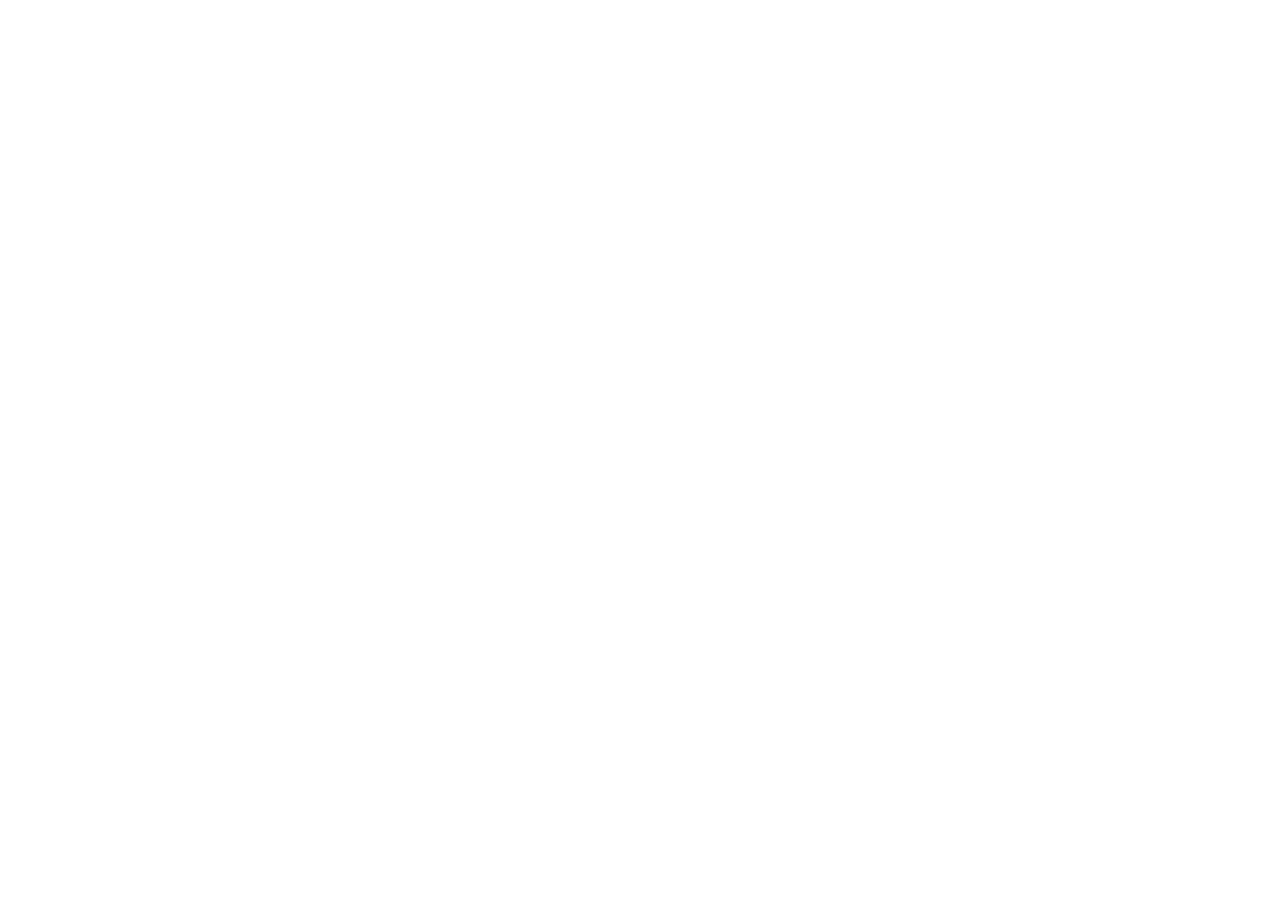
==== StarWars.html @ 44f23a78 "first commit with base file structure" ====
<!-- HTML File -->
<!DOCTYPE html>
<html lang="en">
<head>
    <meta charset="UTF-8">
    <meta name="viewport" content="width=device-width, initial-scale=1.0">
    <meta http-equiv="X-UA-Compatible" content="ie=edge">
    <title>StarWars Triva</title>
    <link rel="stylesheet" href="https://stackpath.bootstrapcdn.com/bootstrap/4.3.1/css/bootstrap.min.css" integrity="sha384-ggOyR0iXCbMQv3Xipma34MD+dH/1fQ784/j6cY/iJTQUOhcWr7x9JvoRxT2MZw1T" crossorigin="anonymous">
    <link rel="stylesheet" href="assets/css/style.css">
    <!-- top(?)  or bottom(?) -->
    <script src="https://cdnjs.cloudflare.com/ajax/libs/jquery/3.2.1/jquery.min.js"></script>

</head>
<body>
    

    <script src="https://stackpath.bootstrapcdn.com/bootstrap/4.3.1/js/bootstrap.min.js" integrity="sha384-JjSmVgyd0p3pXB1rRibZUAYoIIy6OrQ6VrjIEaFf/nJGzIxFDsf4x0xIM+B07jRM" crossorigin="anonymous"></script>
    <script src="https://code.jquery.com/jquery-3.3.1.slim.min.js" integrity="sha384-q8i/X+965DzO0rT7abK41JStQIAqVgRVzpbzo5smXKp4YfRvH+8abtTE1Pi6jizo" crossorigin="anonymous"></script>
<script src="https://cdnjs.cloudflare.com/ajax/libs/popper.js/1.14.7/umd/popper.min.js" integrity="sha384-UO2eT0CpHqdSJQ6hJty5KVphtPhzWj9WO1clHTMGa3JDZwrnQq4sF86dIHNDz0W1" crossorigin="anonymous"></script>
</body>
</html>
---- assets/css/style.css ----
/* this is the CSS page */
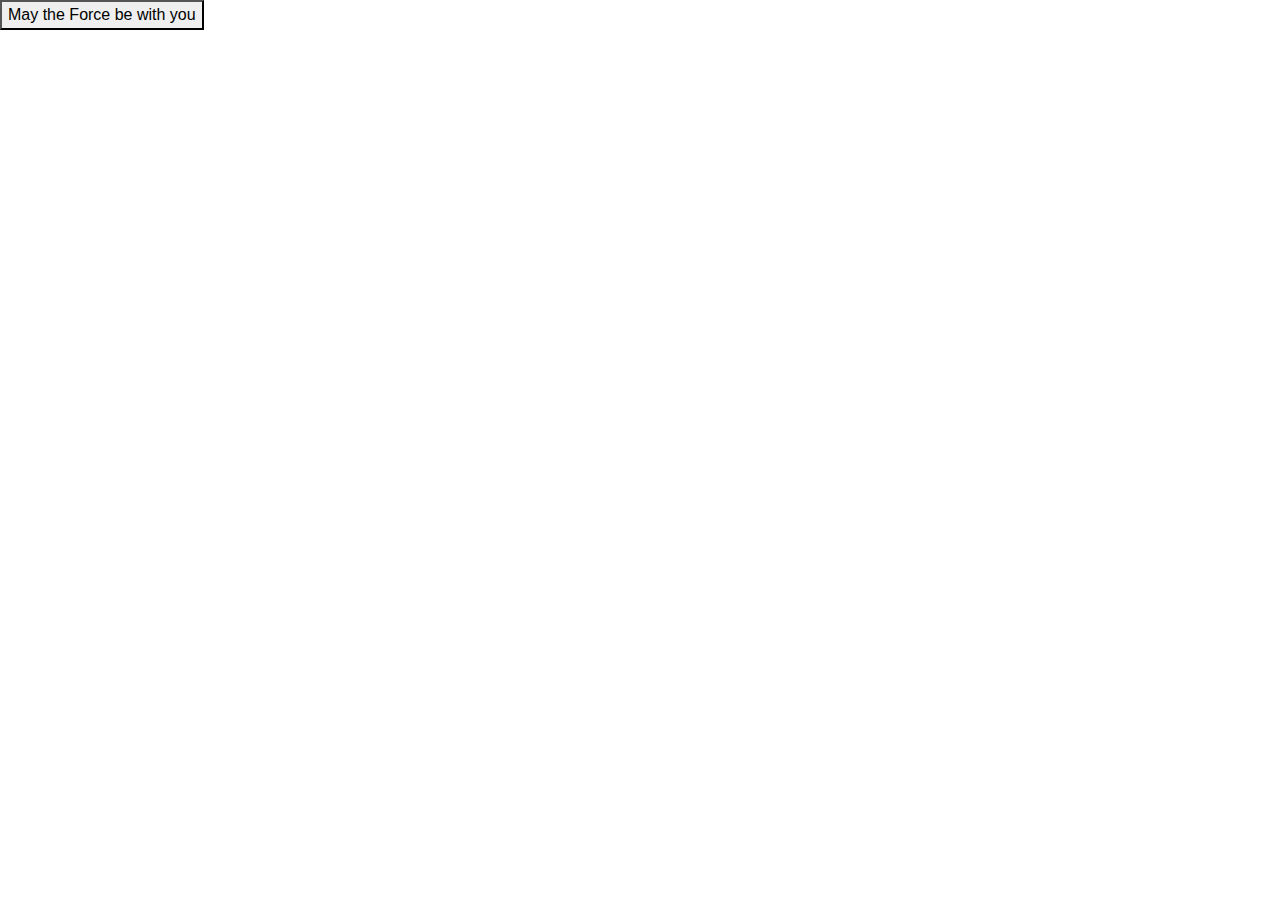
==== commit 2084ac82: "Questions and answers added to app.js file" ====
--- a/StarWars.html
+++ b/StarWars.html
@@ -13,6 +13,9 @@
 
 </head>
 <body>
+    <div id="quiz"></div> 
+    <button id="Answers">May the Force be with you </button>
+    <div id="Results"></div>
     
 
     <script src="https://stackpath.bootstrapcdn.com/bootstrap/4.3.1/js/bootstrap.min.js" integrity="sha384-JjSmVgyd0p3pXB1rRibZUAYoIIy6OrQ6VrjIEaFf/nJGzIxFDsf4x0xIM+B07jRM" crossorigin="anonymous"></script>
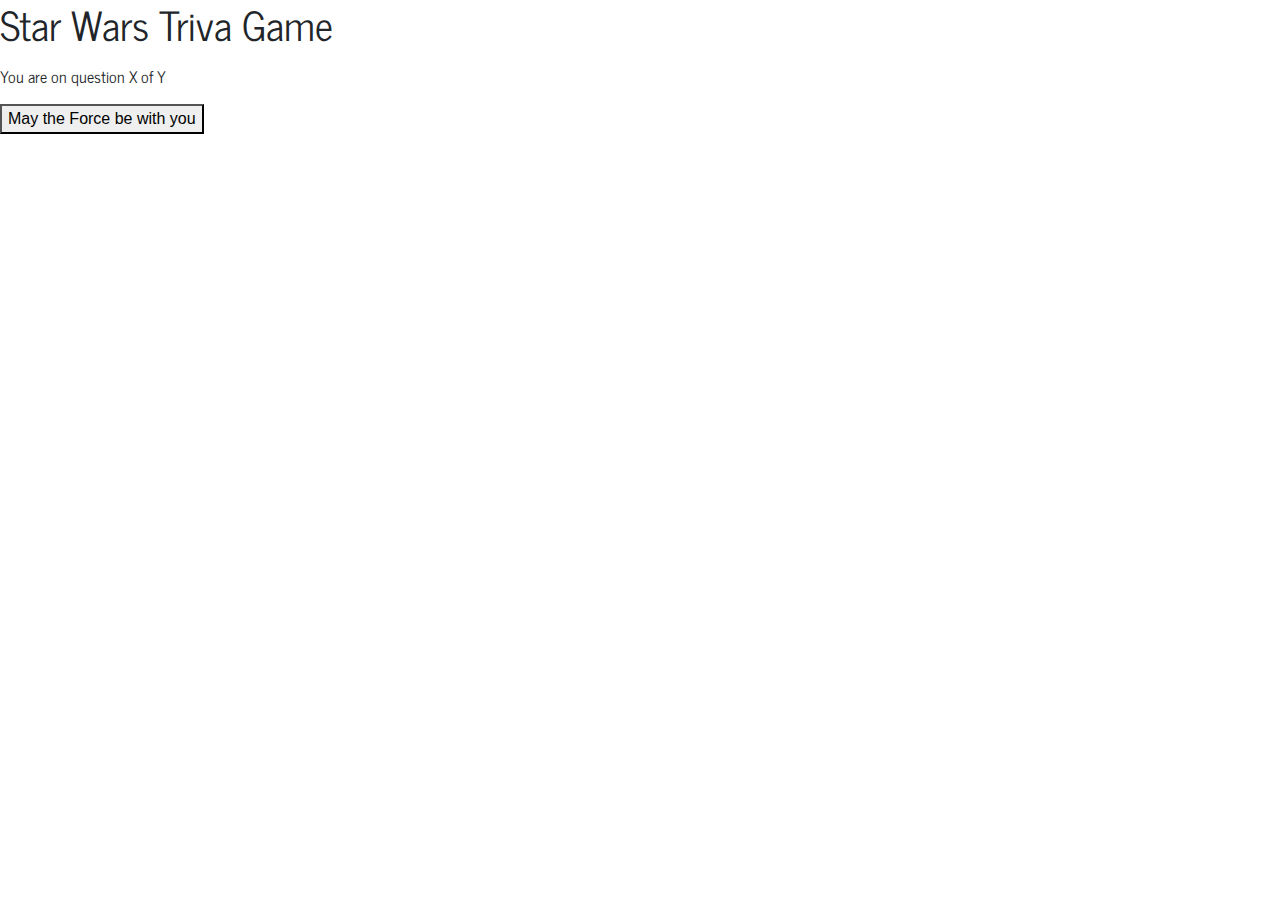
==== commit 6ccf6c19: "started HTML" ====
--- a/StarWars.html
+++ b/StarWars.html
@@ -1,25 +1,52 @@
 <!-- HTML File -->
 <!DOCTYPE html>
 <html lang="en">
+
 <head>
     <meta charset="UTF-8">
     <meta name="viewport" content="width=device-width, initial-scale=1.0">
     <meta http-equiv="X-UA-Compatible" content="ie=edge">
     <title>StarWars Triva</title>
-    <link rel="stylesheet" href="https://stackpath.bootstrapcdn.com/bootstrap/4.3.1/css/bootstrap.min.css" integrity="sha384-ggOyR0iXCbMQv3Xipma34MD+dH/1fQ784/j6cY/iJTQUOhcWr7x9JvoRxT2MZw1T" crossorigin="anonymous">
+    <link rel="stylesheet" href="https://stackpath.bootstrapcdn.com/bootstrap/4.3.1/css/bootstrap.min.css"
+        integrity="sha384-ggOyR0iXCbMQv3Xipma34MD+dH/1fQ784/j6cY/iJTQUOhcWr7x9JvoRxT2MZw1T" crossorigin="anonymous">
     <link rel="stylesheet" href="assets/css/style.css">
-    <!-- top(?)  or bottom(?) -->
+    <link href="https://fonts.googleapis.com/css?family=News+Cycle" rel="stylesheet">
     <script src="https://cdnjs.cloudflare.com/ajax/libs/jquery/3.2.1/jquery.min.js"></script>
 
 </head>
+
 <body>
-    <div id="quiz"></div> 
+    <div class="box">
+        <div id="game">
+            <div class="title">
+                <h1> Star Wars Triva Game</h1>
+                <p id="quest"></p>
+                <div class="ans">
+                    <ans id="btn0"><span id="guess0"></span></ans>
+                    <ans id="btn0"><span id="guess1"></span></ans>
+                    <ans id="btn0"><span id="guess2"></span></ans>
+                </div>
+                <p id="tracker">You are on question X of Y </p>
+            </div>
+        </div>
+    </div>
+
+
+
+    <div id="quiz"></div>
     <button id="Answers">May the Force be with you </button>
     <div id="Results"></div>
-    
 
-    <script src="https://stackpath.bootstrapcdn.com/bootstrap/4.3.1/js/bootstrap.min.js" integrity="sha384-JjSmVgyd0p3pXB1rRibZUAYoIIy6OrQ6VrjIEaFf/nJGzIxFDsf4x0xIM+B07jRM" crossorigin="anonymous"></script>
-    <script src="https://code.jquery.com/jquery-3.3.1.slim.min.js" integrity="sha384-q8i/X+965DzO0rT7abK41JStQIAqVgRVzpbzo5smXKp4YfRvH+8abtTE1Pi6jizo" crossorigin="anonymous"></script>
-<script src="https://cdnjs.cloudflare.com/ajax/libs/popper.js/1.14.7/umd/popper.min.js" integrity="sha384-UO2eT0CpHqdSJQ6hJty5KVphtPhzWj9WO1clHTMGa3JDZwrnQq4sF86dIHNDz0W1" crossorigin="anonymous"></script>
+    <script src="assets/javascript/app.js"></script>
+    <script src="https://stackpath.bootstrapcdn.com/bootstrap/4.3.1/js/bootstrap.min.js"
+        integrity="sha384-JjSmVgyd0p3pXB1rRibZUAYoIIy6OrQ6VrjIEaFf/nJGzIxFDsf4x0xIM+B07jRM"
+        crossorigin="anonymous"></script>
+    <script src="https://code.jquery.com/jquery-3.3.1.slim.min.js"
+        integrity="sha384-q8i/X+965DzO0rT7abK41JStQIAqVgRVzpbzo5smXKp4YfRvH+8abtTE1Pi6jizo"
+        crossorigin="anonymous"></script>
+    <script src="https://cdnjs.cloudflare.com/ajax/libs/popper.js/1.14.7/umd/popper.min.js"
+        integrity="sha384-UO2eT0CpHqdSJQ6hJty5KVphtPhzWj9WO1clHTMGa3JDZwrnQq4sF86dIHNDz0W1"
+        crossorigin="anonymous"></script>
 </body>
+
 </html>--- a/assets/css/style.css
+++ b/assets/css/style.css
@@ -1 +1,15 @@
-/* this is the CSS page */+/* this is the CSS page */
+/* font-family: 'News Cycle', sans-serif; */
+.title {
+    margin-top: 40 px;
+    font-family: 'News Cycle', sans-serif;
+}
+.spacer75 { 
+    height: 75px;
+     width: 100%;
+    font-size: 0;
+     margin: 0;
+     padding: 0;
+     border: 0;
+     display: block;
+     }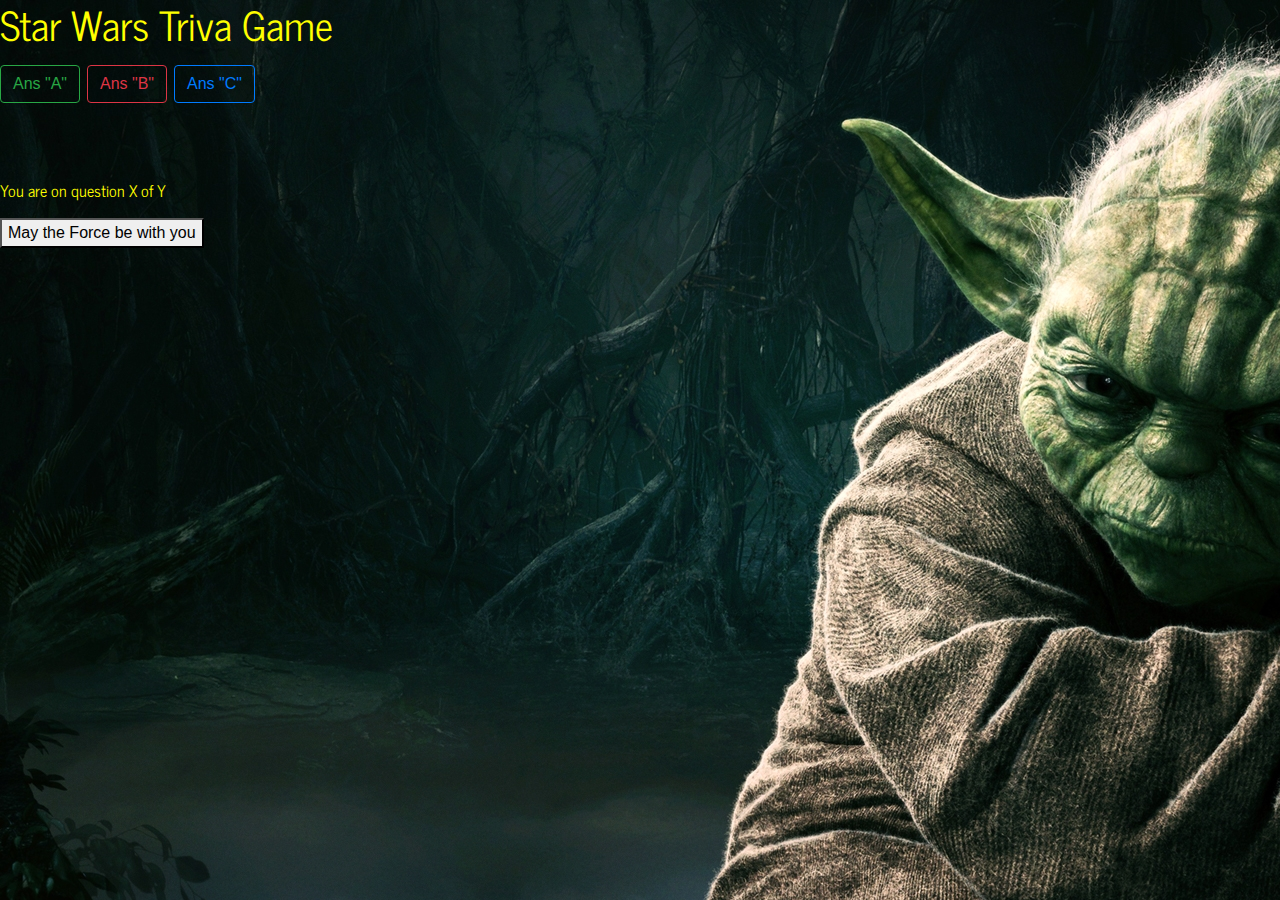
==== commit 4d35cc8e: "added button with bootstrap HTML looking Good!" ====
--- a/StarWars.html
+++ b/StarWars.html
@@ -18,17 +18,17 @@
 <body>
     <div class="box">
         <div id="game">
-            <div class="title">
+          
                 <h1> Star Wars Triva Game</h1>
                 <p id="quest"></p>
                 <div class="ans">
-                    <ans id="btn0"><span id="guess0"></span></ans>
-                    <ans id="btn0"><span id="guess1"></span></ans>
-                    <ans id="btn0"><span id="guess2"></span></ans>
+                        <button type="button" class="btn btn-outline-success">Ans "A"</button>
+                    <button type="button B" class="btn btn-outline-danger">Ans "B"</button>
+                    <button type="button C" class="btn btn-outline-primary">Ans "C"</button>
                 </div>
+                <div class = "spacer75"></div>
                 <p id="tracker">You are on question X of Y </p>
-            </div>
-        </div>
+                   </div>
     </div>
 
 
--- a/assets/css/style.css
+++ b/assets/css/style.css
@@ -1,8 +1,22 @@
 /* this is the CSS page */
 /* font-family: 'News Cycle', sans-serif; */
-.title {
-    margin-top: 40 px;
+
+body {
+    background-image: url("../images/bround.jpg");
+    background-repeat: no-repeat;
+    background-size: auto;
+    color:yellow;
+}
+.box{
     font-family: 'News Cycle', sans-serif;
+    
+}
+
+.ans{
+    font-family: Impact, Haettenschweiler, 'Arial Narrow Bold', sans-serif;
+    font-size: 25px;
+    color: greenyellow
+
 }
 .spacer75 { 
     height: 75px;
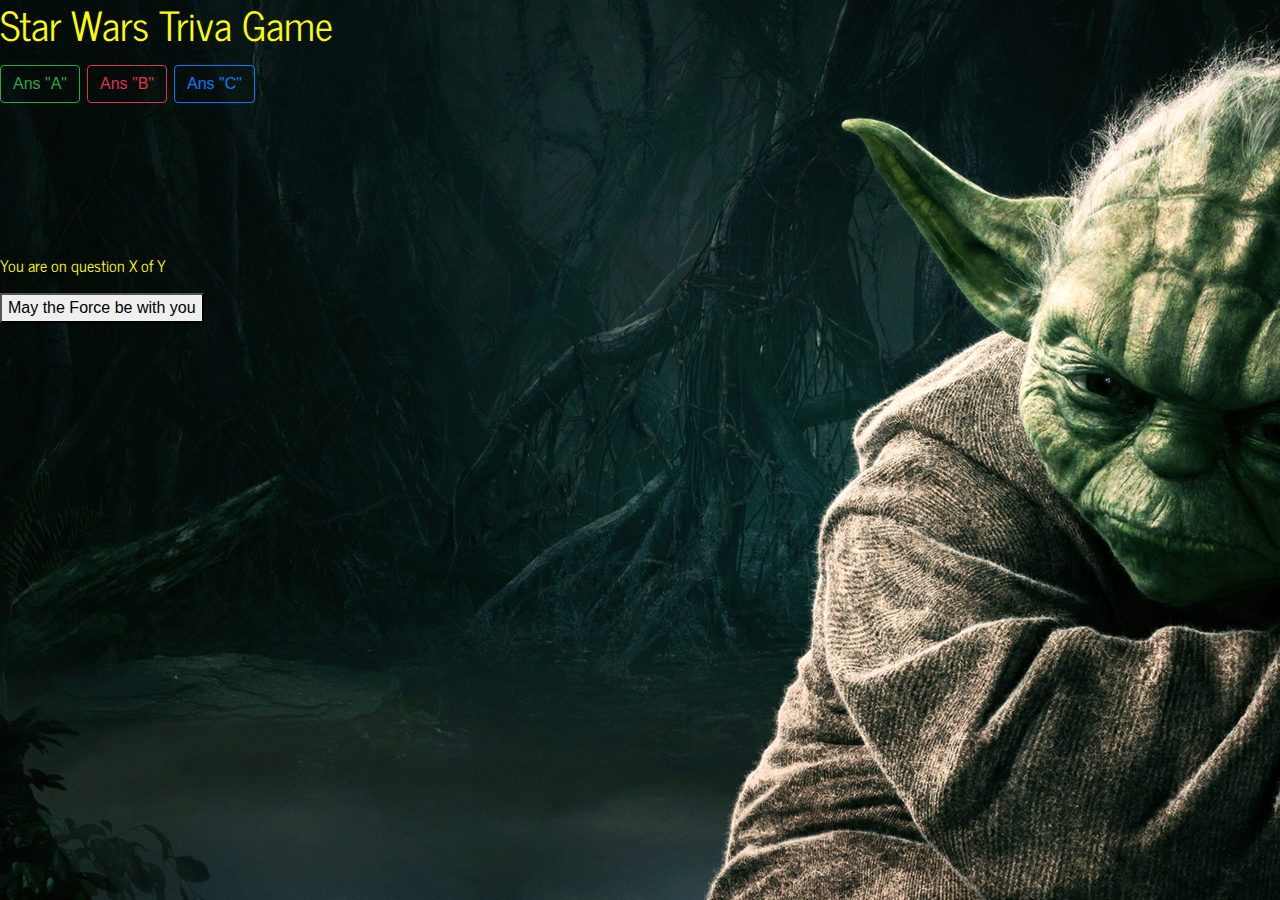
==== commit 076e0030: "upadated ReadMe" ====
--- a/StarWars.html
+++ b/StarWars.html
@@ -22,10 +22,11 @@
                 <h1> Star Wars Triva Game</h1>
                 <p id="quest"></p>
                 <div class="ans">
-                        <button type="button" class="btn btn-outline-success">Ans "A"</button>
+                    <button type="button A" class="btn btn-outline-success">Ans "A"</button>
                     <button type="button B" class="btn btn-outline-danger">Ans "B"</button>
                     <button type="button C" class="btn btn-outline-primary">Ans "C"</button>
                 </div>
+                <div class = "spacer75"></div>
                 <div class = "spacer75"></div>
                 <p id="tracker">You are on question X of Y </p>
                    </div>
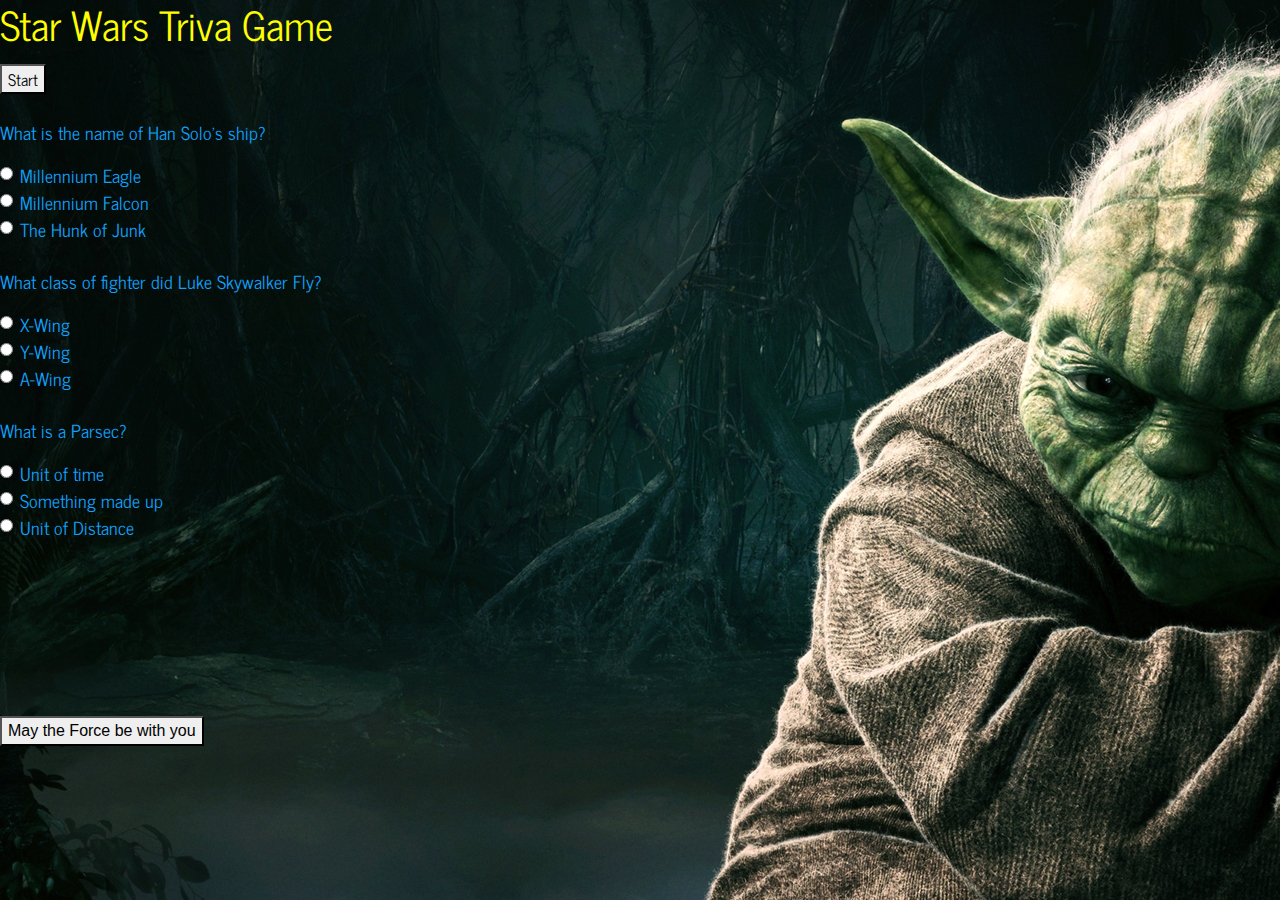
==== commit ce5a3048: "after working with Tut.  Scores working" ====
--- a/StarWars.html
+++ b/StarWars.html
@@ -1,53 +1,153 @@
 <!-- HTML File -->
 <!DOCTYPE html>
 <html lang="en">
+  <head>
+    <meta charset="UTF-8" />
+    <meta name="viewport" content="width=device-width, initial-scale=1.0" />
+    <meta http-equiv="X-UA-Compatible" content="ie=edge" />
+    <title>StarWars Triva</title>
+    <link
+      rel="stylesheet"
+      href="https://stackpath.bootstrapcdn.com/bootstrap/4.3.1/css/bootstrap.min.css"
+      integrity="sha384-ggOyR0iXCbMQv3Xipma34MD+dH/1fQ784/j6cY/iJTQUOhcWr7x9JvoRxT2MZw1T"
+      crossorigin="anonymous"
+    />
+    <link rel="stylesheet" href="assets/css/style.css" />
+    <link
+      href="https://fonts.googleapis.com/css?family=News+Cycle"
+      rel="stylesheet"
+    />
+    <script src="https://cdnjs.cloudflare.com/ajax/libs/jquery/3.2.1/jquery.min.js"></script>
+  </head>
 
-<head>
-    <meta charset="UTF-8">
-    <meta name="viewport" content="width=device-width, initial-scale=1.0">
-    <meta http-equiv="X-UA-Compatible" content="ie=edge">
-    <title>StarWars Triva</title>
-    <link rel="stylesheet" href="https://stackpath.bootstrapcdn.com/bootstrap/4.3.1/css/bootstrap.min.css"
-        integrity="sha384-ggOyR0iXCbMQv3Xipma34MD+dH/1fQ784/j6cY/iJTQUOhcWr7x9JvoRxT2MZw1T" crossorigin="anonymous">
-    <link rel="stylesheet" href="assets/css/style.css">
-    <link href="https://fonts.googleapis.com/css?family=News+Cycle" rel="stylesheet">
-    <script src="https://cdnjs.cloudflare.com/ajax/libs/jquery/3.2.1/jquery.min.js"></script>
+  <body>
+    <div class="box">
+      <div id="game">
+        <h1>Star Wars Triva Game</h1>
+        <p id="quest"></p>
+        <form action="">
+          <button id="start">Start</button>
+          <div class="spacer25"></div>
+          <div class="ans">
+            <!-- question#1 -->
+            <p>What is the name of Han Solo's ship?</p>
+            <div class="form-check">
+              <input
+                class="form-check-input"
+                type="radio"
+                name="quest1"
+                id="exampleRadios1"
+                value="false"
+              />Millennium Eagle
+            </div>
+            <div class="form-check">
+              <input
+                class="form-check-input"
+                type="radio"
+                name="quest1"
+                id="exampleRadios2"
+                value="true"
+              />Millennium Falcon
+            </div>
+            <div class="form-check">
+              <input
+                class="form-check-input"
+                type="radio"
+                name="quest1"
+                id="exampleRadios3"
+                value="false"
+              />The Hunk of Junk
+            </div>
+            <div class="spacer25"></div>
+            <!-- question #2 -->
+            <p>What class of fighter did Luke Skywalker Fly?</p>
+            <div class="form-check">
+              <input
+                class="form-check-input"
+                type="radio"
+                name="quest2"
+                id="exampleRadios1"
+                value="true"
+              />X-Wing
+            </div>
+            <div class="form-check">
+              <input
+                class="form-check-input"
+                type="radio"
+                name="quest2"
+                id="exampleRadios2"
+                value="false"
+              />Y-Wing
+            </div>
+            <div class="form-check">
+              <input
+                class="form-check-input"
+                type="radio"
+                name="quest2"
+                id="exampleRadios3"
+                value="false"
+              />A-Wing
+            </div>
 
-</head>
+            <div class="spacer25"></div>
+            <!-- question #3 -->
+            <p>What is a Parsec?</p>
+            <div class="form-check">
+              <input
+                class="form-check-input"
+                type="radio"
+                name="quest3"
+                id="exampleRadios1"
+                value="false"
+              />Unit of time
+            </div>
+            <div class="form-check">
+              <input
+                class="form-check-input"
+                type="radio"
+                name="quest3"
+                id="exampleRadios2"
+                value="false"
+              />Something made up
+            </div>
 
-<body>
-    <div class="box">
-        <div id="game">
-          
-                <h1> Star Wars Triva Game</h1>
-                <p id="quest"></p>
-                <div class="ans">
-                    <button type="button A" class="btn btn-outline-success">Ans "A"</button>
-                    <button type="button B" class="btn btn-outline-danger">Ans "B"</button>
-                    <button type="button C" class="btn btn-outline-primary">Ans "C"</button>
-                </div>
-                <div class = "spacer75"></div>
-                <div class = "spacer75"></div>
-                <p id="tracker">You are on question X of Y </p>
-                   </div>
+            <div class="form-check">
+              <input
+                class="form-check-input"
+                type="radio"
+                name="quest3"
+                id="exampleRadios3"
+                value="true"
+              />Unit of Distance
+            </div>
+            <div class="spacer25"></div>
+                  
+          </div>
+        </form>
+        <div class="spacer75"></div>
+        <div class="spacer75"></div>
+      </div>
     </div>
 
-
-
     <div id="quiz"></div>
-    <button id="Answers">May the Force be with you </button>
+    <button id="answers">May the Force be with you</button>
     <div id="Results"></div>
 
     <script src="assets/javascript/app.js"></script>
-    <script src="https://stackpath.bootstrapcdn.com/bootstrap/4.3.1/js/bootstrap.min.js"
-        integrity="sha384-JjSmVgyd0p3pXB1rRibZUAYoIIy6OrQ6VrjIEaFf/nJGzIxFDsf4x0xIM+B07jRM"
-        crossorigin="anonymous"></script>
-    <script src="https://code.jquery.com/jquery-3.3.1.slim.min.js"
-        integrity="sha384-q8i/X+965DzO0rT7abK41JStQIAqVgRVzpbzo5smXKp4YfRvH+8abtTE1Pi6jizo"
-        crossorigin="anonymous"></script>
-    <script src="https://cdnjs.cloudflare.com/ajax/libs/popper.js/1.14.7/umd/popper.min.js"
-        integrity="sha384-UO2eT0CpHqdSJQ6hJty5KVphtPhzWj9WO1clHTMGa3JDZwrnQq4sF86dIHNDz0W1"
-        crossorigin="anonymous"></script>
-</body>
-
-</html>+    <script
+      src="https://stackpath.bootstrapcdn.com/bootstrap/4.3.1/js/bootstrap.min.js"
+      integrity="sha384-JjSmVgyd0p3pXB1rRibZUAYoIIy6OrQ6VrjIEaFf/nJGzIxFDsf4x0xIM+B07jRM"
+      crossorigin="anonymous"
+    ></script>
+    <script
+      src="https://code.jquery.com/jquery-3.3.1.slim.min.js"
+      integrity="sha384-q8i/X+965DzO0rT7abK41JStQIAqVgRVzpbzo5smXKp4YfRvH+8abtTE1Pi6jizo"
+      crossorigin="anonymous"
+    ></script>
+    <script
+      src="https://cdnjs.cloudflare.com/ajax/libs/popper.js/1.14.7/umd/popper.min.js"
+      integrity="sha384-UO2eT0CpHqdSJQ6hJty5KVphtPhzWj9WO1clHTMGa3JDZwrnQq4sF86dIHNDz0W1"
+      crossorigin="anonymous"
+    ></script>
+  </body>
+</html>
--- a/assets/css/style.css
+++ b/assets/css/style.css
@@ -2,28 +2,36 @@
 /* font-family: 'News Cycle', sans-serif; */
 
 body {
-    background-image: url("../images/bround.jpg");
-    background-repeat: no-repeat;
-    background-size: auto;
-    color:yellow;
+  background-image: url("../images/bround.jpg");
+  background-repeat: repeat-y;
+  background-size: auto;
+  color: yellow;
 }
-.box{
-    font-family: 'News Cycle', sans-serif;
-    
+.box {
+  font-family: "News Cycle", sans-serif;
 }
 
-.ans{
-    font-family: Impact, Haettenschweiler, 'Arial Narrow Bold', sans-serif;
-    font-size: 25px;
-    color: greenyellow
+.ans {
+    font-family: 'News Cycle', sans-serif;
+  font-size: 18px;
+  color: rgb(18, 161, 250);
+}
+.spacer75 {
+  height: 75px;
+  width: 100%;
+  font-size: 0;
+  margin: 0;
+  padding: 0;
+  border: 0;
+  display: block;
+}
 
+.spacer25 {
+  height: 25px;
+  width: 100%;
+  font-size: 0;
+  margin: 0;
+  padding: 0;
+  border: 0;
+  display: block;
 }
-.spacer75 { 
-    height: 75px;
-     width: 100%;
-    font-size: 0;
-     margin: 0;
-     padding: 0;
-     border: 0;
-     display: block;
-     }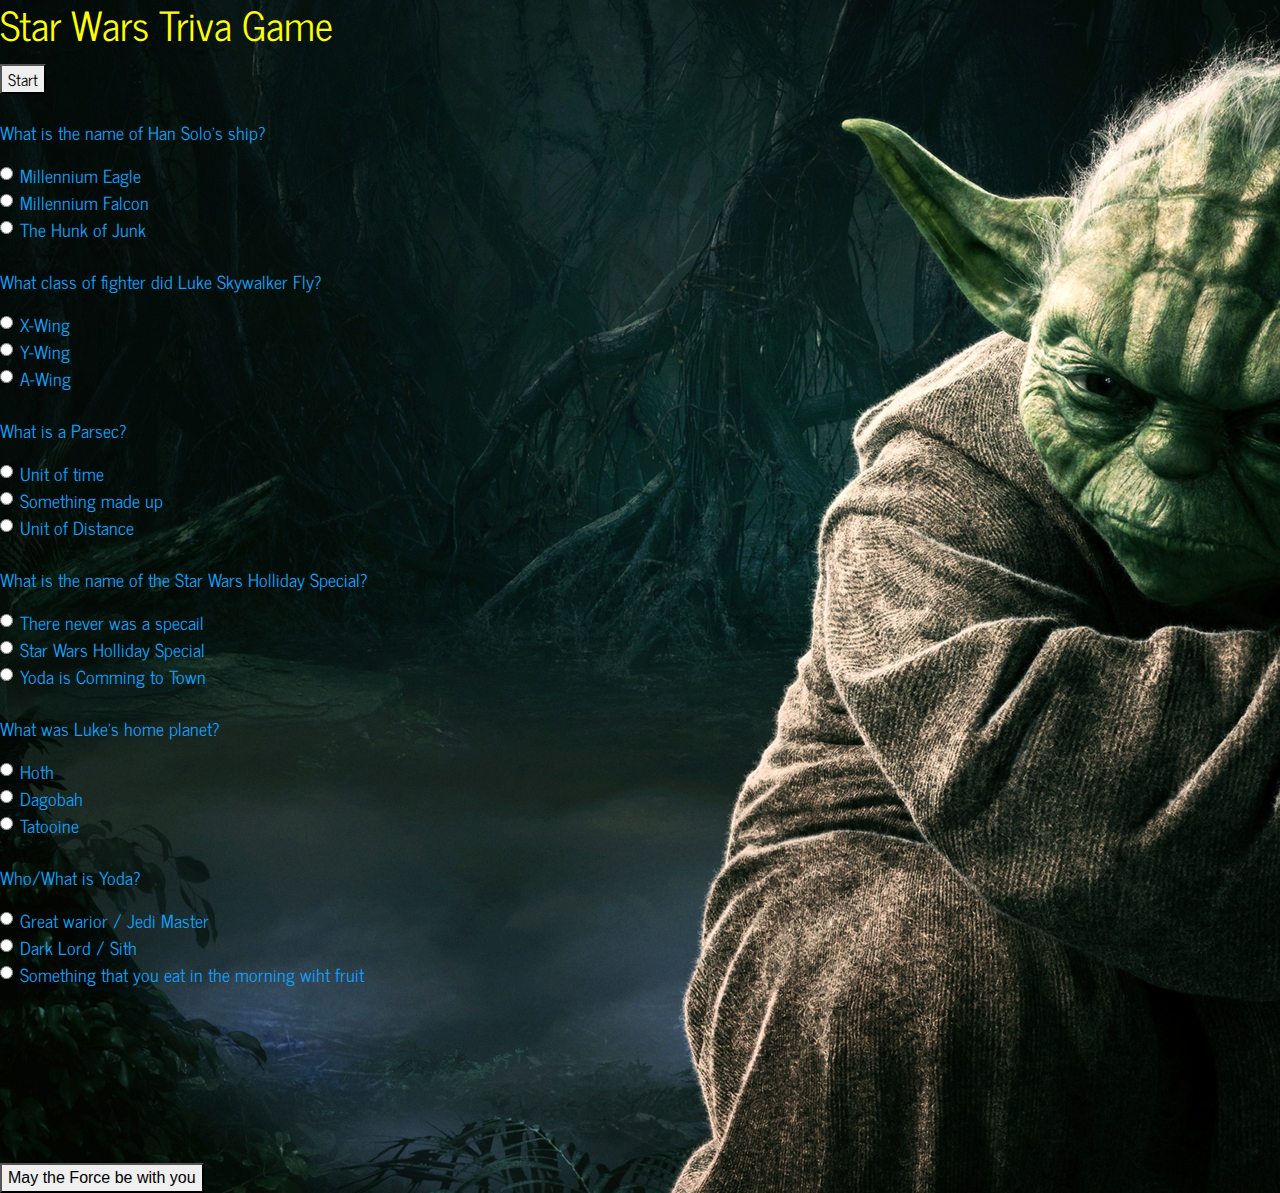
==== commit 1611b4f3: "questions 1 to 6 working" ====
--- a/StarWars.html
+++ b/StarWars.html
@@ -121,6 +121,102 @@
               />Unit of Distance
             </div>
             <div class="spacer25"></div>
+            <!-- question #4 -->
+                        <p>What is the name of the Star Wars Holliday Special?</p>
+                        <div class="form-check">
+                          <input
+                            class="form-check-input"
+                            type="radio"
+                            name="quest4"
+                            id="exampleRadios1"
+                            value="false"
+                          />There never was a specail
+                        </div>
+                        <div class="form-check">
+                          <input
+                            class="form-check-input"
+                            type="radio"
+                            name="quest4"
+                            id="exampleRadios2"
+                            value="true"
+                          />Star Wars Holliday Special
+                        </div>
+            
+                        <div class="form-check">
+                          <input
+                            class="form-check-input"
+                            type="radio"
+                            name="quest4"
+                            id="exampleRadios3"
+                            value="false"
+                          />Yoda is Comming to Town
+                        </div>
+                        <div class="spacer25"></div>
+                         <!-- question #5 -->
+                         <p>What was Luke's home planet?</p>
+                         <div class="form-check">
+                           <input
+                             class="form-check-input"
+                             type="radio"
+                             name="quest5"
+                             id="exampleRadios1"
+                             value="false"
+                           />Hoth
+                         </div>
+                         <div class="form-check">
+                           <input
+                             class="form-check-input"
+                             type="radio"
+                             name="quest5"
+                             id="exampleRadios2"
+                             value="false"
+                           />Dagobah
+                         </div>
+             
+                         <div class="form-check">
+                           <input
+                             class="form-check-input"
+                             type="radio"
+                             name="quest5"
+                             id="exampleRadios3"
+                             value="true"
+                           />Tatooine
+                         </div>
+                         <div class="spacer25"></div>
+                         
+                        
+                         <!-- question #6 -->
+                         <p>Who/What is Yoda?</p>
+                         <div class="form-check">
+                           <input
+                             class="form-check-input"
+                             type="radio"
+                             name="quest6"
+                             id="exampleRadios1"
+                             value="true"
+                           />Great warior / Jedi Master
+                         </div>
+                         <div class="form-check">
+                           <input
+                             class="form-check-input"
+                             type="radio"
+                             name="quest6"
+                             id="exampleRadios2"
+                             value="false"
+                           />Dark Lord / Sith
+                         </div>
+             
+                         <div class="form-check">
+                           <input
+                             class="form-check-input"
+                             type="radio"
+                             name="quest6"
+                             id="exampleRadios3"
+                             value="false"
+                           />Something that you eat in the morning wiht fruit
+                         </div>
+                         <div class="spacer25"></div>
+                         
                   
           </div>
         </form>
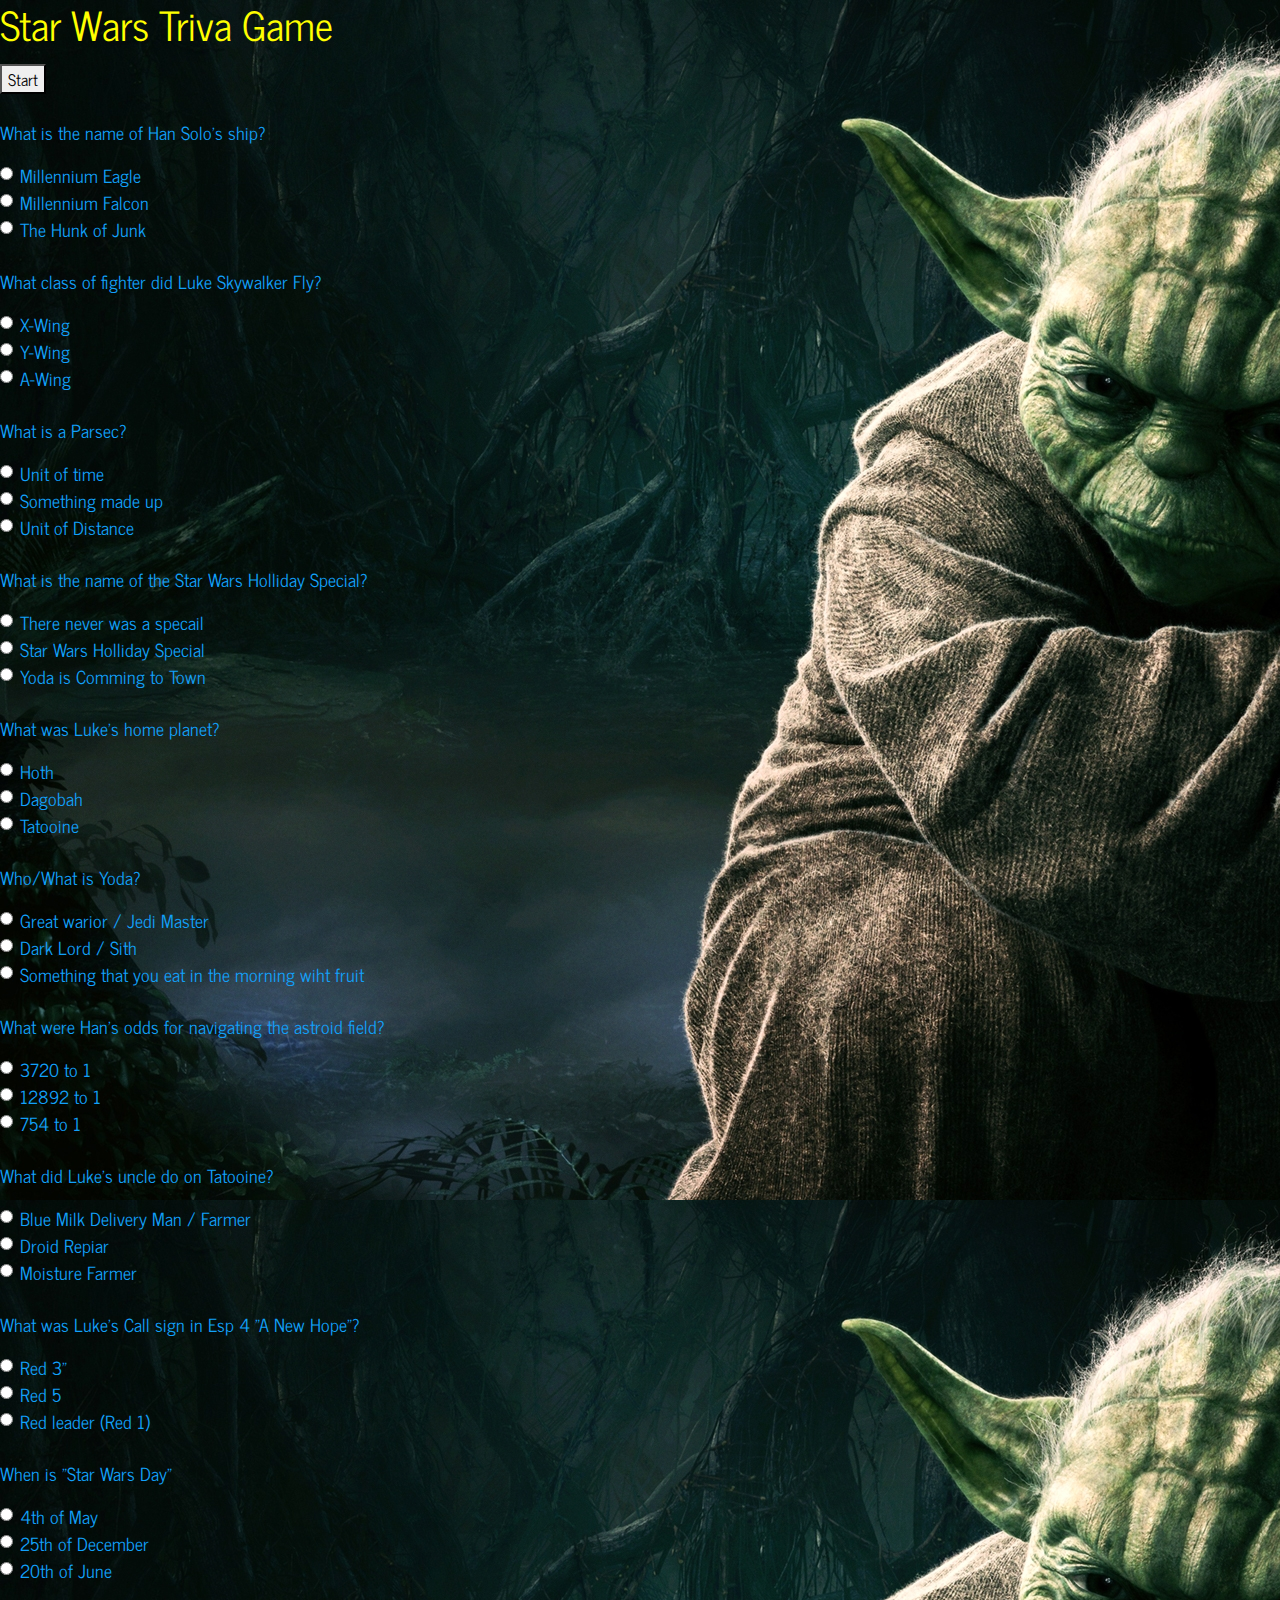
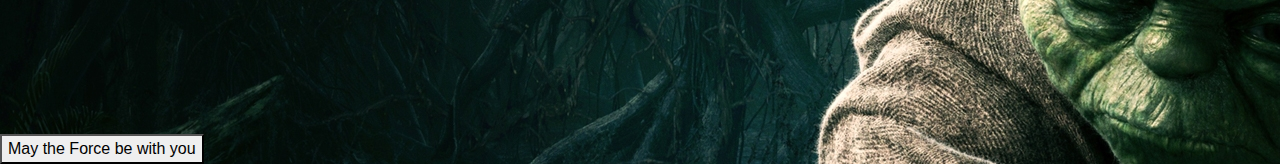
==== commit 77975127: "all 10 questions wokring" ====
--- a/StarWars.html
+++ b/StarWars.html
@@ -216,7 +216,130 @@
                            />Something that you eat in the morning wiht fruit
                          </div>
                          <div class="spacer25"></div>
-                         
+                         <!-- question #7 -->
+                         <p>What were Han's odds for navigating the astroid field?</p>
+                         <div class="form-check">
+                           <input
+                             class="form-check-input"
+                             type="radio"
+                             name="quest7"
+                             id="exampleRadios1"
+                             value="true"
+                           /> 3720 to 1
+                         </div>
+                         <div class="form-check">
+                           <input
+                             class="form-check-input"
+                             type="radio"
+                             name="quest7"
+                             id="exampleRadios2"
+                             value="false"
+                           />12892 to 1
+                         </div>
+             
+                         <div class="form-check">
+                           <input
+                             class="form-check-input"
+                             type="radio"
+                             name="quest7"
+                             id="exampleRadios3"
+                             value="false"
+                           /> 754 to 1
+                         </div>
+                         <div class="spacer25"></div>
+                          <!-- question #8 -->                            
+                          <p>What did Luke's uncle do on Tatooine?</p>
+                          <div class="form-check">
+                            <input
+                              class="form-check-input"
+                              type="radio"
+                              name="quest8"
+                              id="exampleRadios1"
+                              value="false"
+                            />Blue Milk Delivery Man / Farmer
+                          </div>
+                          <div class="form-check">
+                            <input
+                              class="form-check-input"
+                              type="radio"
+                              name="quest8"
+                              id="exampleRadios2"
+                              value="false"
+                            />Droid Repiar
+                          </div>
+              
+                          <div class="form-check">
+                            <input
+                              class="form-check-input"
+                              type="radio"
+                              name="quest8"
+                              id="exampleRadios3"
+                              value="true"
+                            />Moisture Farmer
+                          </div>
+                          <div class="spacer25"></div>
+                          <!-- question #9 -->
+                          <p>What was Luke's Call sign in Esp 4 "A New Hope"?</p>
+                          <div class="form-check">
+                            <input
+                              class="form-check-input"
+                              type="radio"
+                              name="quest9"
+                              id="exampleRadios1"
+                              value="false"
+                            />Red 3"
+                          </div>
+                          <div class="form-check">
+                            <input
+                              class="form-check-input"
+                              type="radio"
+                              name="quest9"
+                              id="exampleRadios2"
+                              value="true"
+                            />Red 5
+                          </div>
+              
+                          <div class="form-check">
+                            <input
+                              class="form-check-input"
+                              type="radio"
+                              name="quest9"
+                              id="exampleRadios3"
+                              value="false"
+                            />Red leader (Red 1)
+                          </div>
+                          <div class="spacer25"></div>
+                          <!-- question #10 -->
+                          <p>When is "Star Wars Day"</p>
+                          <div class="form-check">
+                            <input
+                              class="form-check-input"
+                              type="radio"
+                              name="quest10"
+                              id="exampleRadios1"
+                              value="true"
+                            /> 4th of May
+                          </div>
+                          <div class="form-check">
+                            <input
+                              class="form-check-input"
+                              type="radio"
+                              name="quest10"
+                              id="exampleRadios2"
+                              value="false"
+                            />25th of December
+                          </div>
+              
+                          <div class="form-check">
+                            <input
+                              class="form-check-input"
+                              type="radio"
+                              name="quest10"
+                              id="exampleRadios3"
+                              value="false"
+                            /> 20th of June
+                          </div>
+                
                   
           </div>
         </form>
